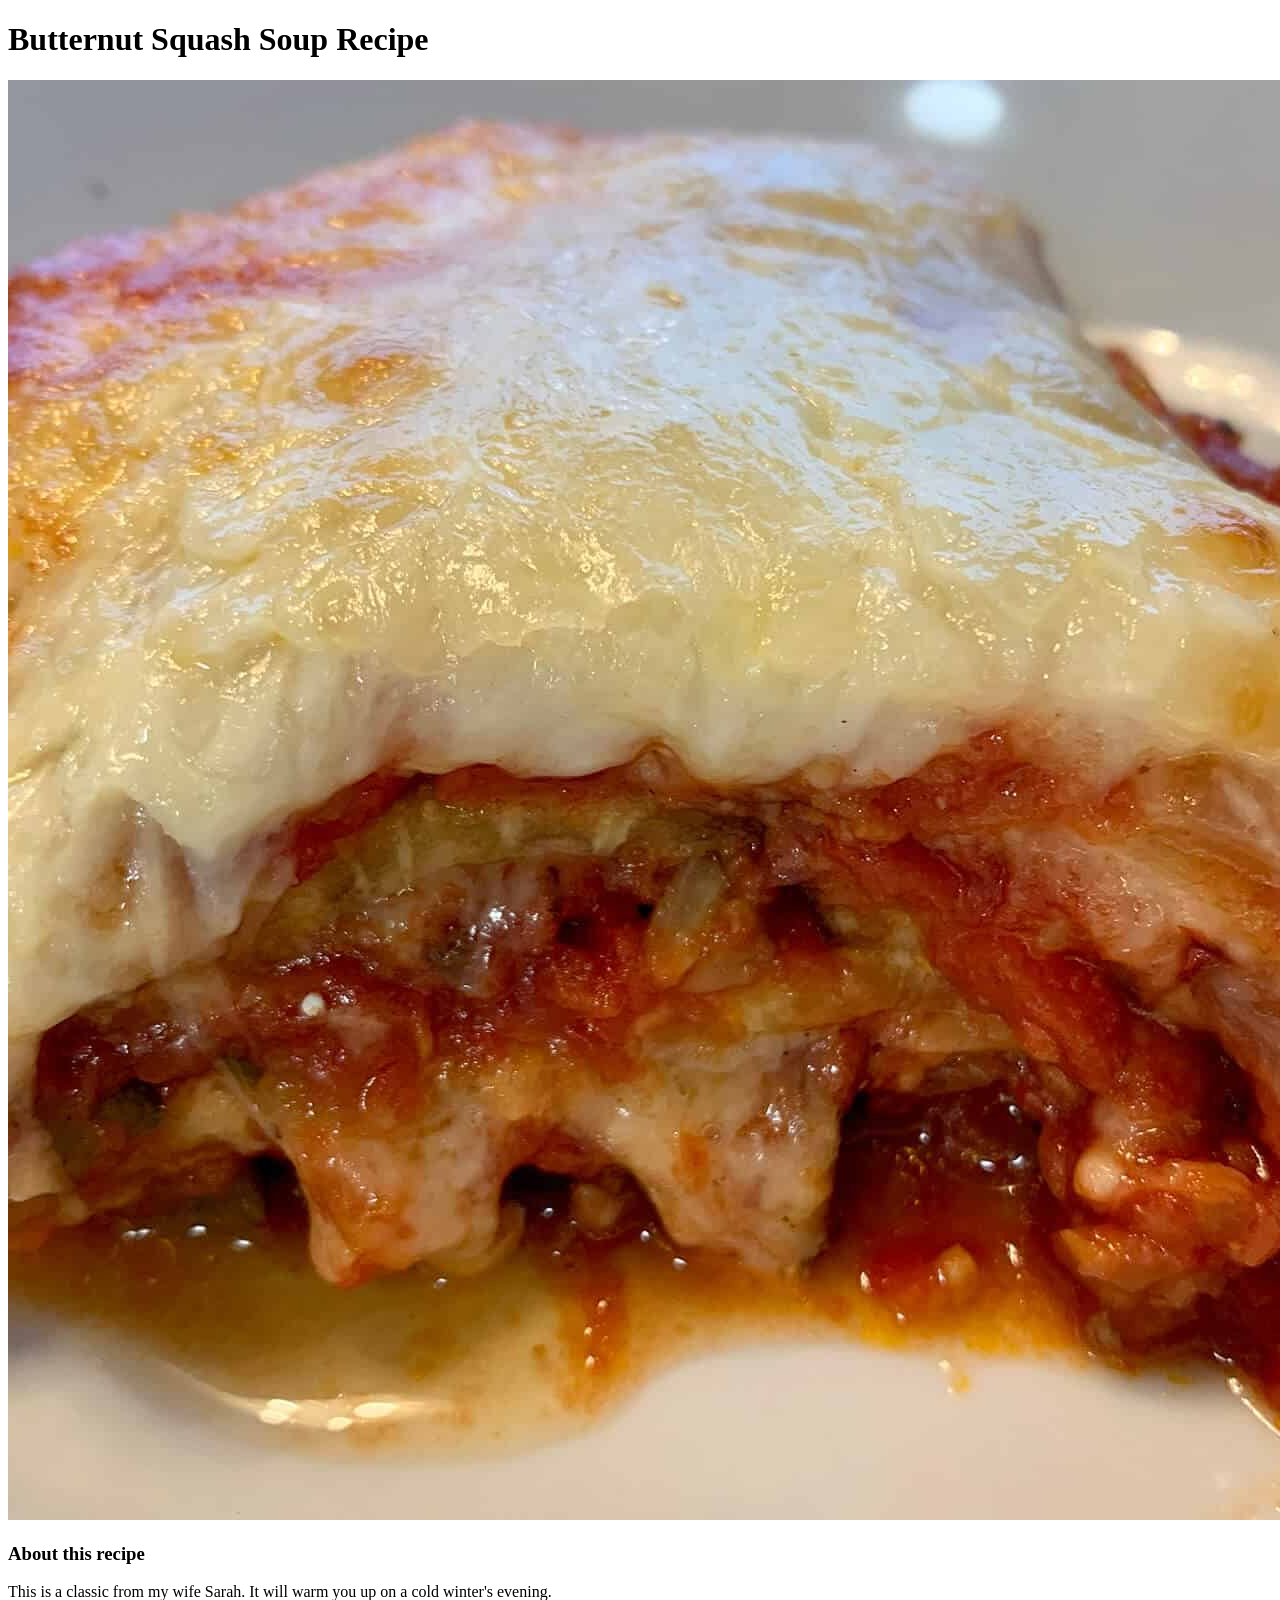
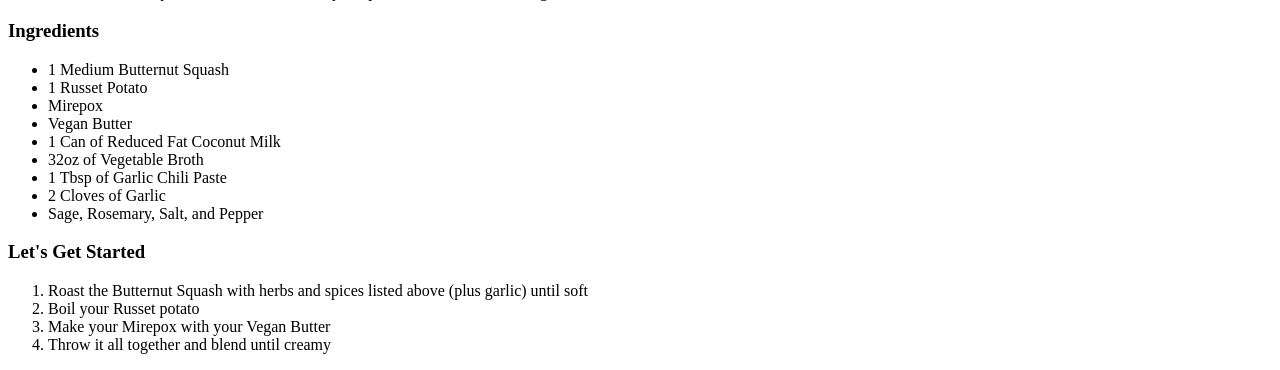
==== recipes/butternut-squash-soup.html @ 8a74ae36 "Add remaining image resources. Complete remaining recipes. Fix bug in multiple files related to typo" ====
<!DOCTYPE html>
    <html>
        <head>
            <meta charset="utf-8">
            <title>Butternut Squash Soup Recipe</title>
        </head>

        <body>
            <h1>Butternut Squash Soup Recipe</h1>
            <img src="../images/lasagna.jpeg" alt="A photograph of a piece of lasagna">

            <h3>About this recipe</h3>
                <p>This is a classic from my wife Sarah. It will warm you up on a cold winter's evening.</p>

            <h3>Ingredients</h3>
                <ul>
                    <li>1 Medium Butternut Squash</li>
                    <li>1 Russet Potato</li>
                    <li>Mirepox</li>
                    <li>Vegan Butter</li>
                    <li>1 Can of Reduced Fat Coconut Milk</li>
                    <li>32oz of Vegetable Broth</li>
                    <li>1 Tbsp of Garlic Chili Paste</li>
                    <li>2 Cloves of Garlic</li>
                    <li>Sage, Rosemary, Salt, and Pepper</li>
                </ul>
            
            <h3>Let's Get Started</h3>
                <ol>
                    <li>Roast the Butternut Squash with herbs and spices listed above (plus garlic) until soft</li>
                    <li>Boil your Russet potato</li>
                    <li>Make your Mirepox with your Vegan Butter</li>
                    <li>Throw it all together and blend until creamy</li>
                </ol>

        </body>
    </html>
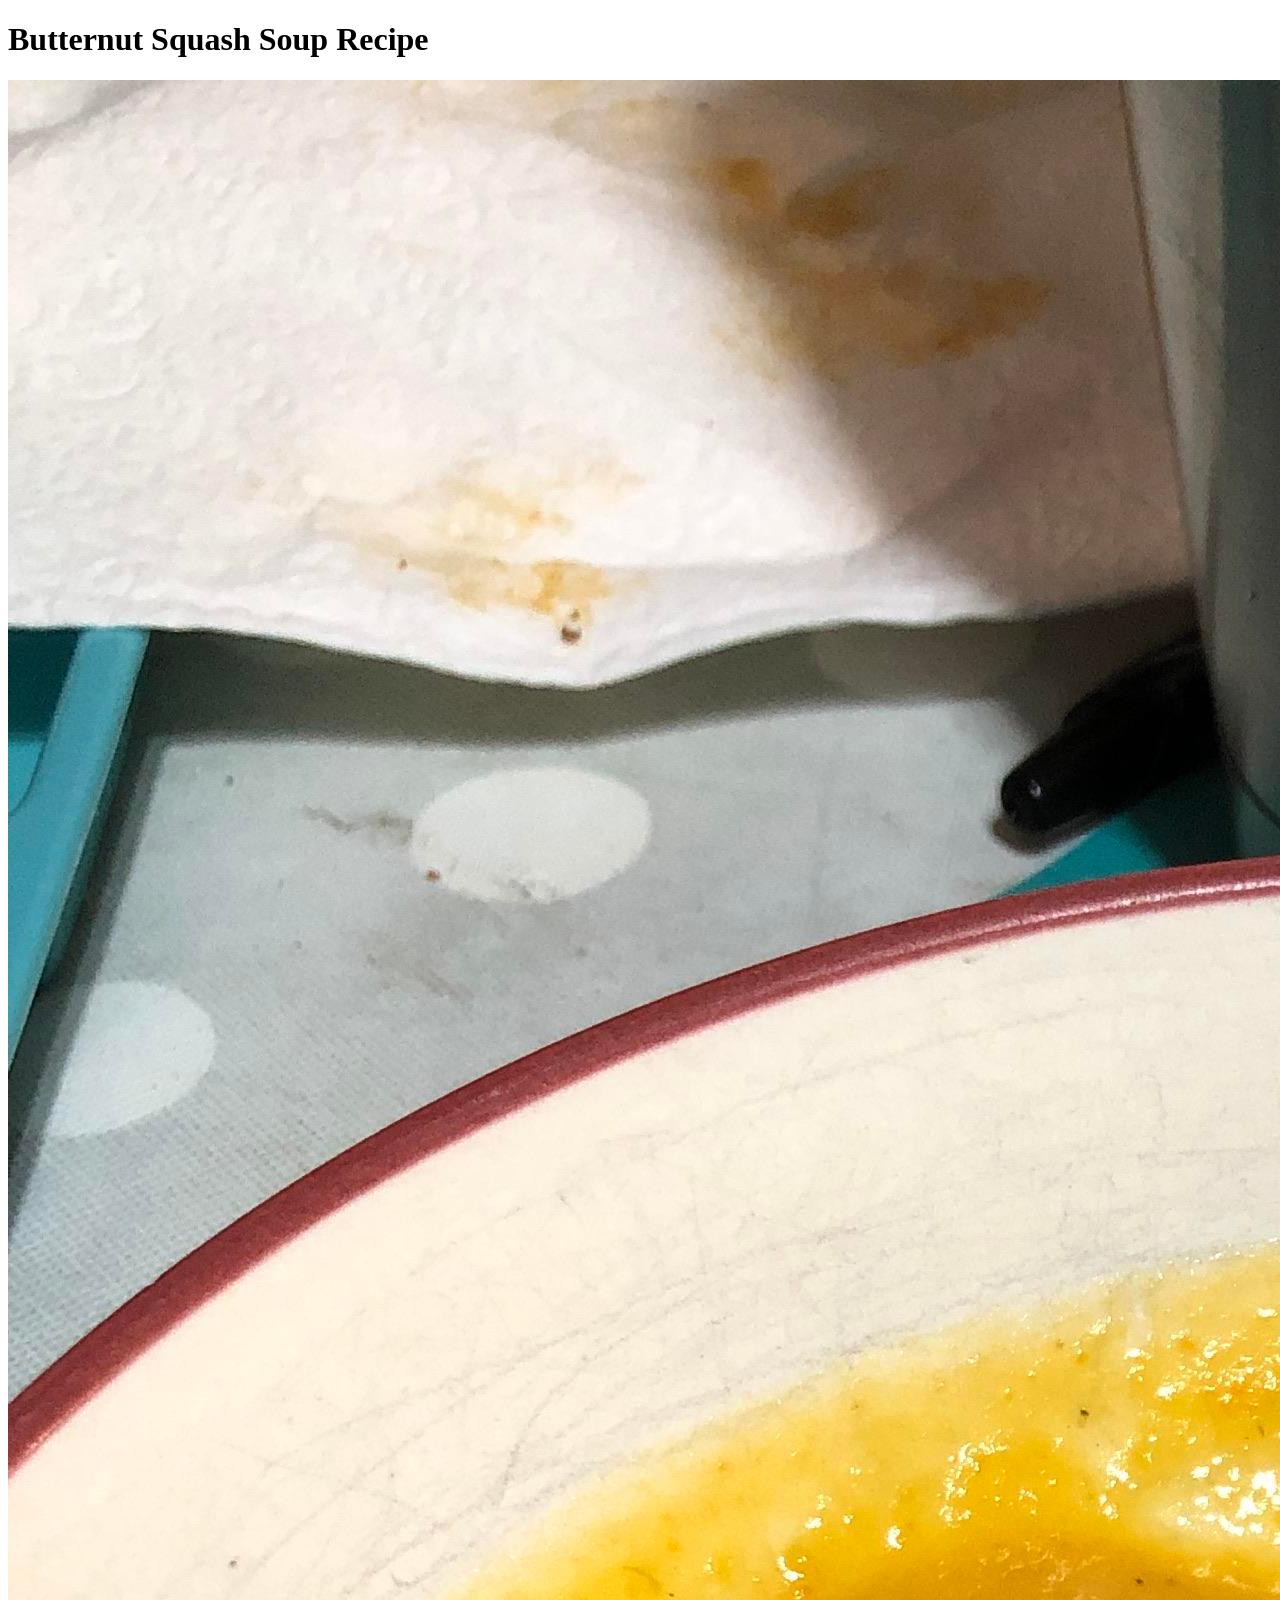
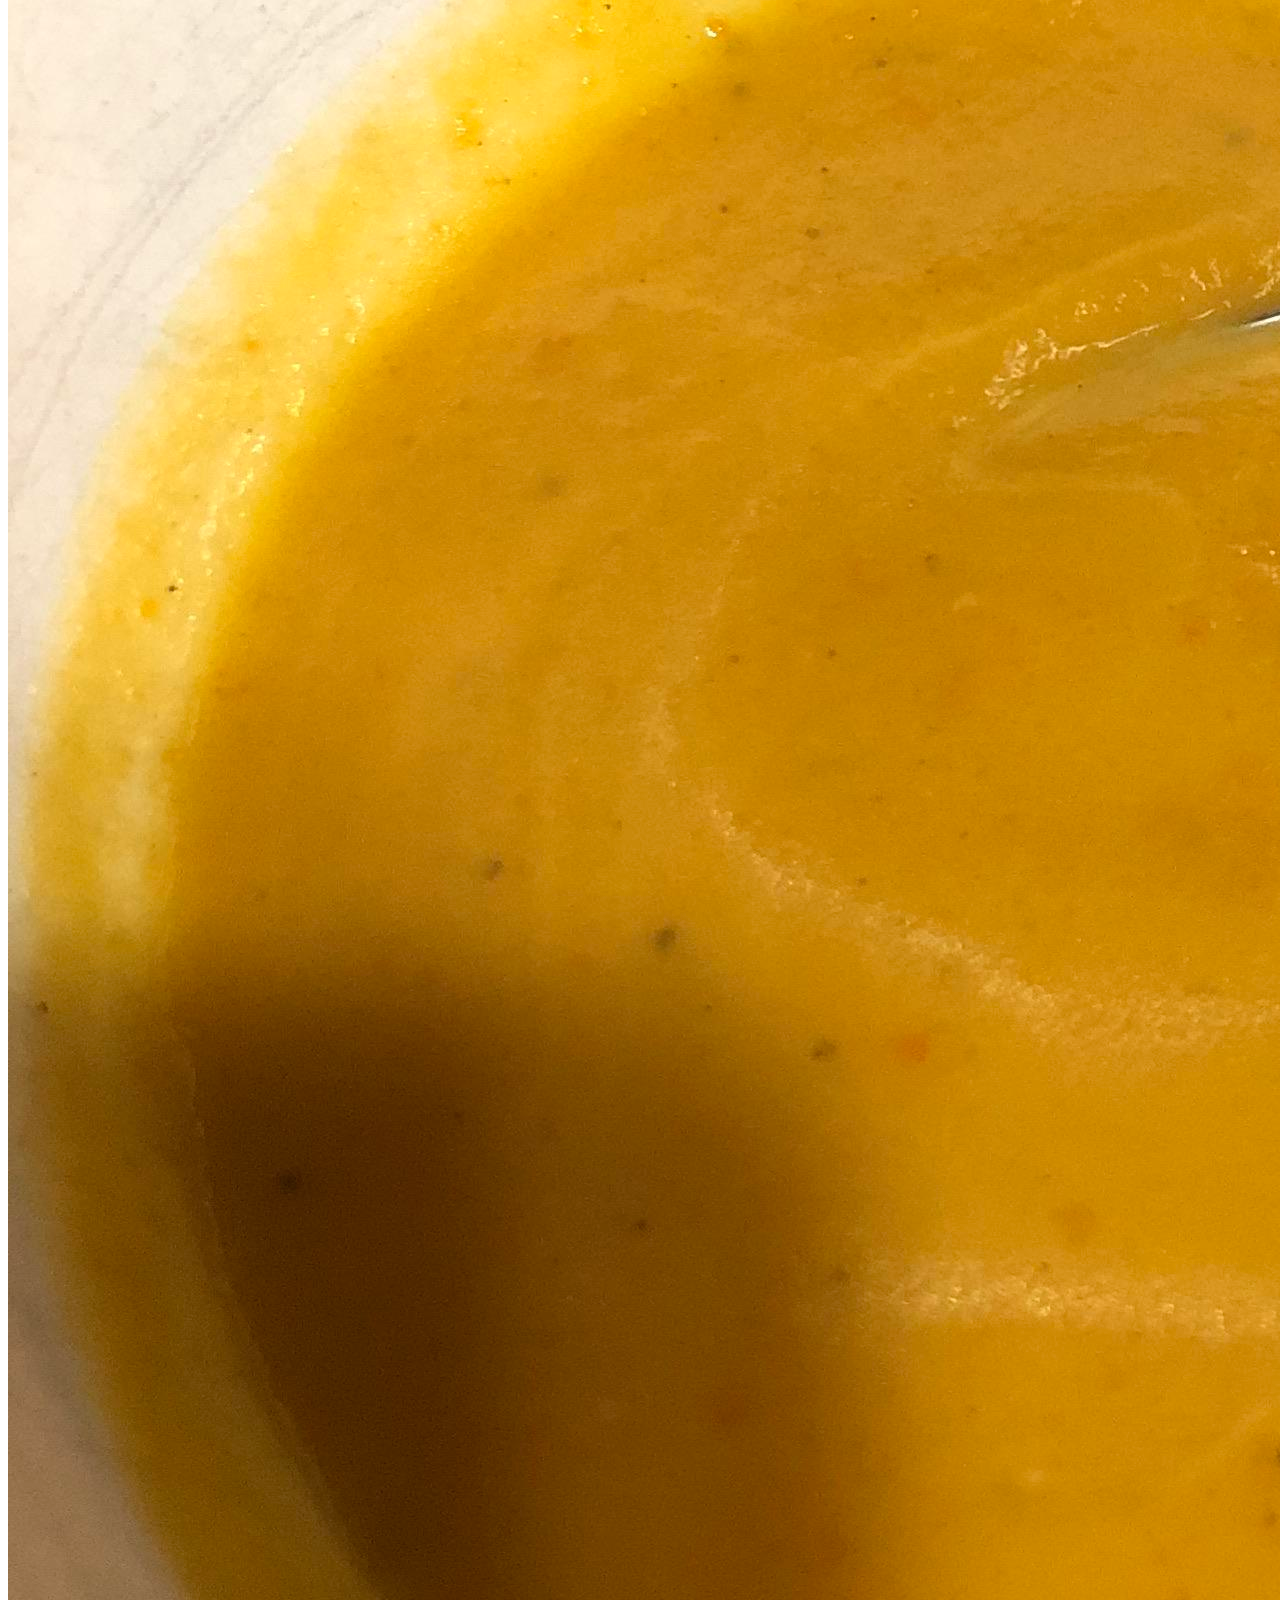
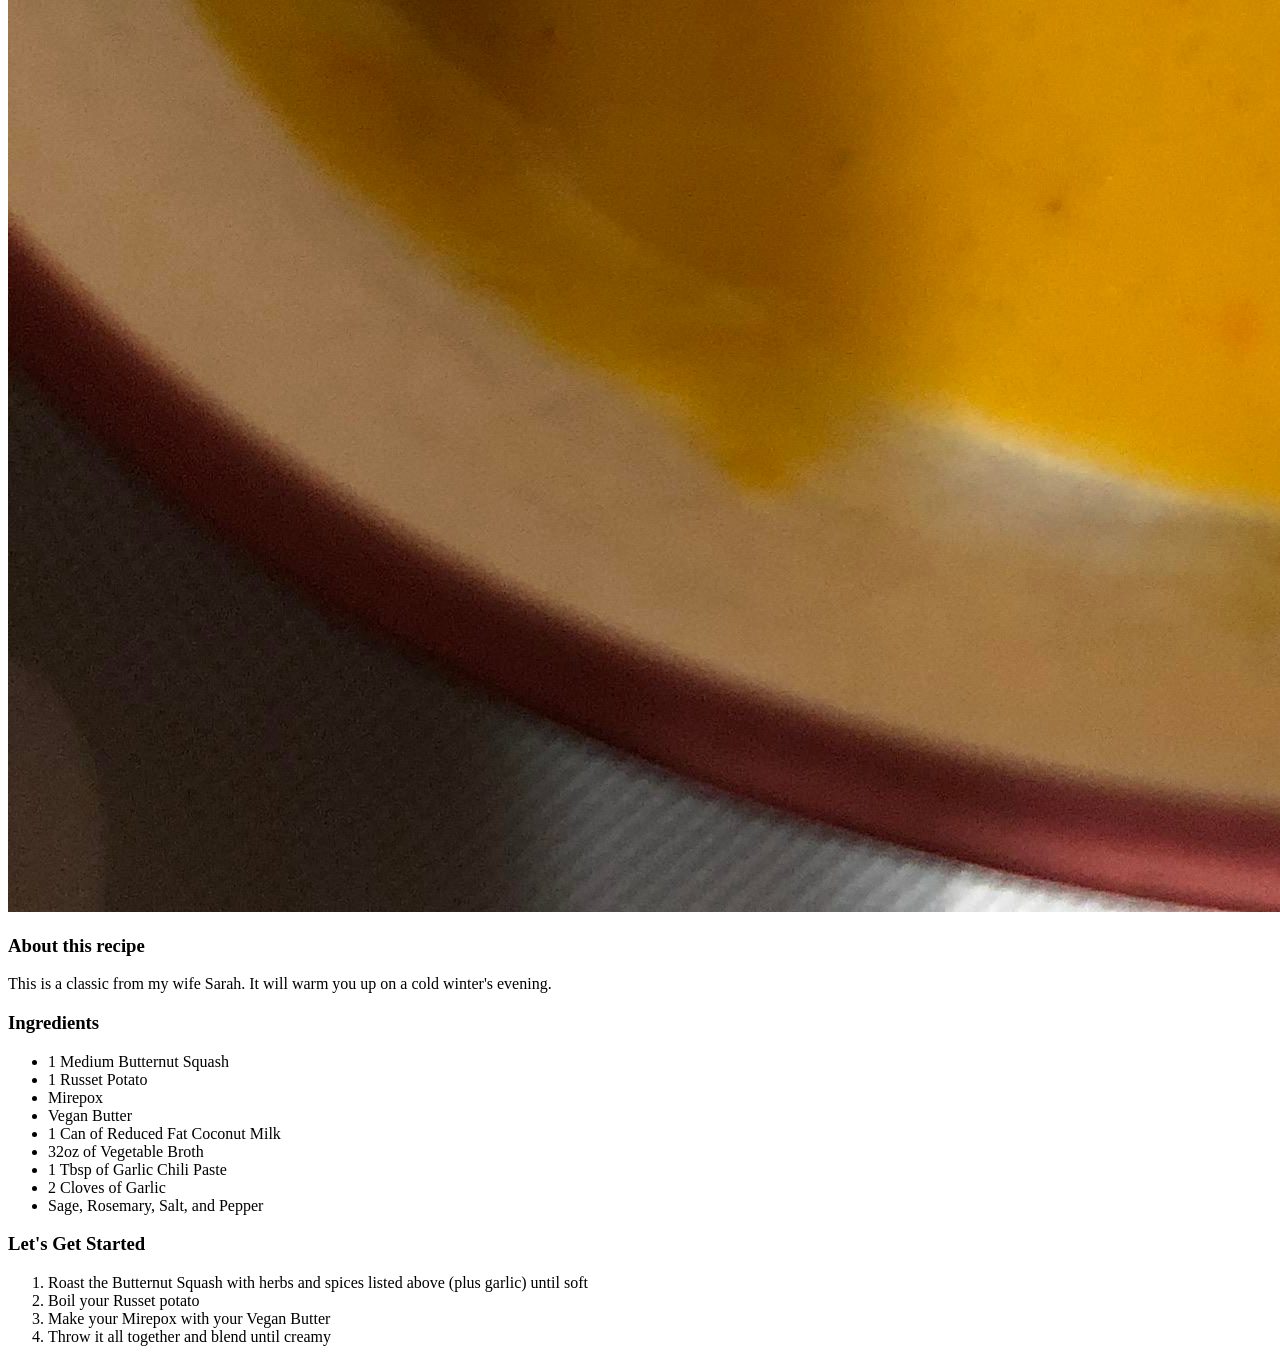
==== commit 1f363961: "Fix a bunch of typos" ====
--- a/recipes/butternut-squash-soup.html
+++ b/recipes/butternut-squash-soup.html
@@ -7,7 +7,7 @@
 
         <body>
             <h1>Butternut Squash Soup Recipe</h1>
-            <img src="../images/lasagna.jpeg" alt="A photograph of a piece of lasagna">
+            <img src="../images/butternut-squash-soup.jpeg" alt="A photograph of some Butternut Squash Soup">
 
             <h3>About this recipe</h3>
                 <p>This is a classic from my wife Sarah. It will warm you up on a cold winter's evening.</p>
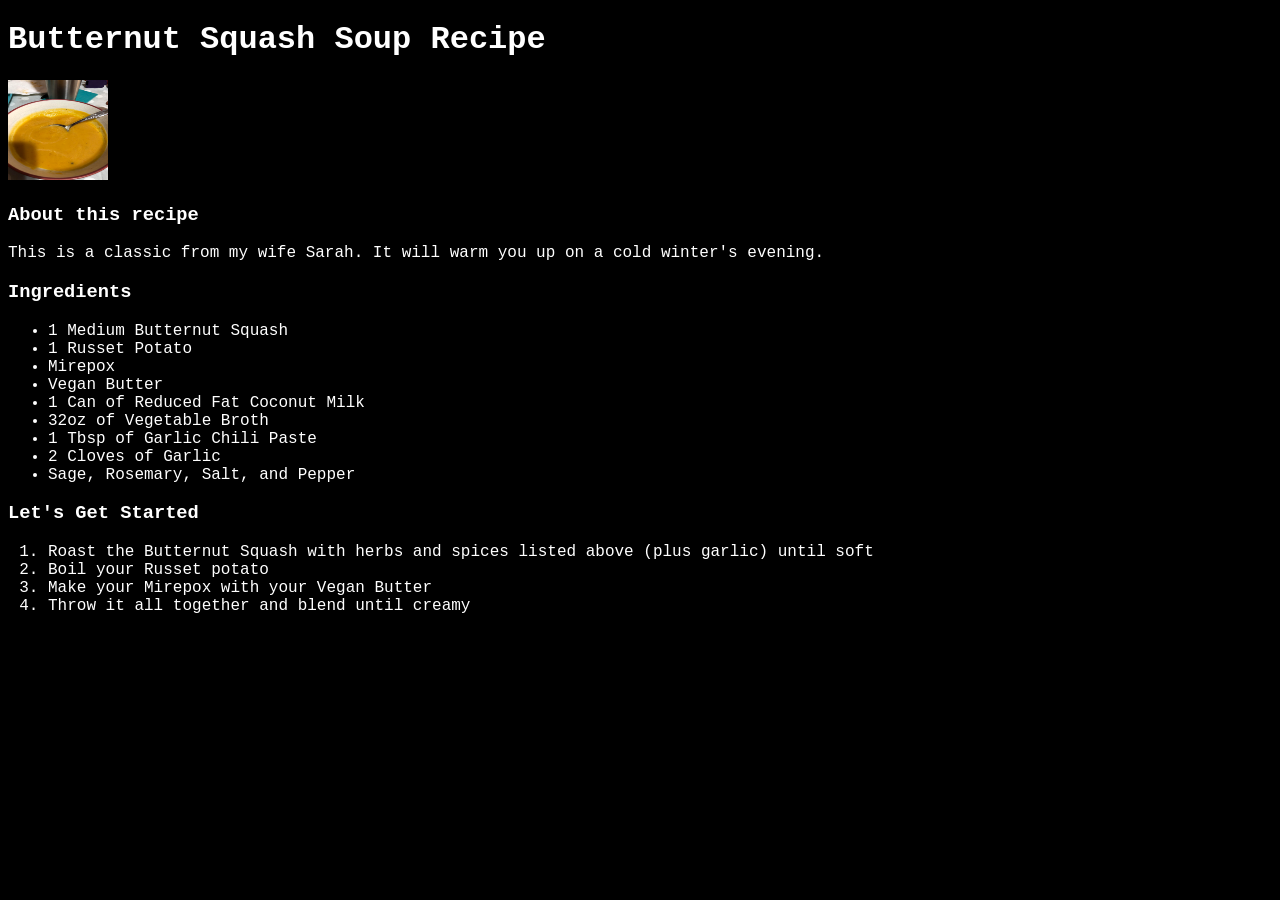
==== commit 73acd72b: "Add css stylesheet and refine recipes" ====
--- a/recipes/butternut-squash-soup.html
+++ b/recipes/butternut-squash-soup.html
@@ -1,12 +1,13 @@
 <!DOCTYPE html>
     <html>
         <head>
+            <link rel="stylesheet" href="../styles.css">
             <meta charset="utf-8">
             <title>Butternut Squash Soup Recipe</title>
         </head>
 
-        <body>
-            <h1>Butternut Squash Soup Recipe</h1>
+        <body class="recipe-page">
+            <h1 id="testID">Butternut Squash Soup Recipe</h1>
             <img src="../images/butternut-squash-soup.jpeg" alt="A photograph of some Butternut Squash Soup">
 
             <h3>About this recipe</h3>
--- a/styles.css
+++ b/styles.css
@@ -0,0 +1,29 @@
+.homepage{ 
+
+    color: violet;
+    text-align: center;
+    background-color: black;
+    font-family: "Courier New", "Lucida Console", monospace;
+
+}
+
+.recipe-list{
+
+    color: white;
+    list-style: none;
+
+}
+
+.recipe-page{
+
+    background-color: black;
+    color: white;
+    text-align: left;
+    font-family: "Courier New", "Lucida Console", monospace;
+
+}
+
+img{
+    height: 100px;
+    width: 100px;
+}
